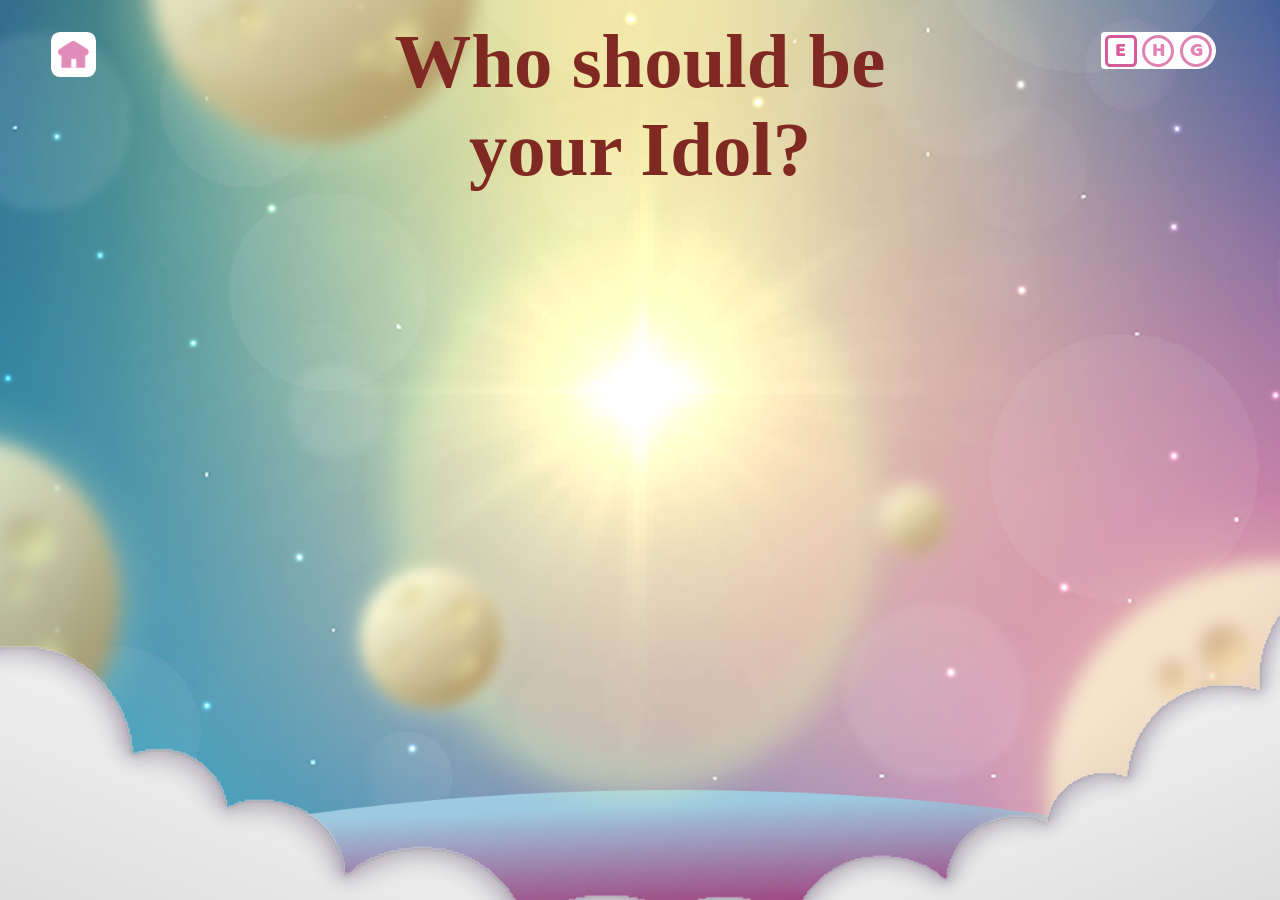
==== index.html @ 51951b3b "." ====
<!doctype html>
<html lang="en">
  <head>
    <meta charset="UTF-8" />
    <meta name="viewport" content="width=device-width, initial-scale=1.0" />
    <title>Document</title>
    <link rel="stylesheet" href="./assets/css/style.css" />
  </head>
  <body>
    <a class="home-button home-btn" href="index.html">
      <img src="./assets/images/home-btn.png" alt="" />
    </a>
    <div class="page-title">
      <span data-lang-key="title"></span>
    </div>

    <!-- nav-container -->
    <div class="language-container">
      <div class="english active">E</div>
      <div class="hindi">H</div>
      <div class="gujrati">G</div>
    </div>

    <style>
      main {
        position: fixed;
        left: 50%;
        bottom: 0;
        transform: translateX(-50%);

        width: 70vw;
        height: 50vw;
        display: none;
        background-color: red;
      }
      main img {
        width: 10%;
      }
      .character {
        position: absolute;
        bottom: -18vw;
        left: 50%;
        transform: translate(-50%, -50%);
        width: 14vw;
        height: 36vw;
        background-color: white;
      }

      .body {
        position: absolute;
        width: 75%;
        bottom: 0;
        left: 50%;
        transform: translateX(-50%);
        z-index: 100;
      }
      .x-shadow {
        position: absolute;
        width: 70%;
        bottom: -2%;
        left: 55%;
        transform: translateX(-50%);
        z-index: 5;
      }
      .neck {
        position: absolute;
        width: 18%;
        top: 26%;
        left: 49%;
        transform: translateX(-50%);
        z-index: 10;
      }
      .face {
        position: absolute;
        width: 50%;
        top: 6%;
        left: 50%;
        transform: translateX(-50%);
        z-index: 50;
      }

      .eye {
        width: 15%;
        z-index: 5 !important;
      }
      .eye-1 {
        position: absolute;
        top: 16.5%;
        left: 42%;
        transform: translateX(-50%);
        z-index: 50;
      }
      .eye-2 {
        position: absolute;
        top: 16.5%;
        left: 58%;
        transform: translateX(-50%);
        z-index: 50;
      }

      .topic {
        position: absolute;
        width: 20vw;
        background-color: white;
      }

      .topic-1 {
        top: 10%;
        transform: translate(-50%, -50%);
      }
    </style>
    <main>
      <div class="character">
        <img class="body" src="./assets/images/body.png" alt="" />
        <!-- <img class="shadow" src="./assets/images/shadow.png" alt="" /> -->

        <img class="face" src="./assets/images/face.png" alt="" />
        <img class="neck" src="./assets/images/neck.png" alt="" />

        <img class="eye eye-1" src="./assets/images/eye.png" alt="" />
        <img class="eye eye-2" src="./assets/images/eye.png" alt="" />
      </div>

      <a class="topic topic-1">
        <img src="./assets/images/title.png" alt="" />
        <img src="./assets/images/dots.png" alt="" />
        <span data-lang-key="title-1"></span>
      </a>
      <a class="topic topic-2">
        <img src="./assets/images/title.png" alt="" />
        <img src="./assets/images/dots.png" alt="" />
        <span data-lang-key="title-2"></span>
      </a>
      <a class="topic topic-3">
        <img src="./assets/images/title.png" alt="" />
        <img src="./assets/images/dots.png" alt="" />
        <span data-lang-key="title-3"></span>
      </a>
    </main>
    <script src="./assets/js/app.js"></script>
  </body>
</html>
---- assets/css/style.css ----
@font-face {
  font-family: "BalooRegular";
  src: url("../../fonts/Baloo Regular 400.ttf") format("truetype");
  font-weight: 400;
  font-style: normal;
  font-display: swap;
}

@font-face {
  font-family: "BerkshireSwash";
  src: url("../../fonts/BerkshireSwash-Regular.ttf") format("truetype");
  font-weight: 400;
  font-style: normal;
}

@font-face {
  font-family: "NotoSansGujaratiBold";
  src: url("../../fonts/NotoSansGujarati-Bold.ttf") format("truetype");
  font-weight: 700;
  font-style: normal;
  font-display: swap;
}

@font-face {
  font-family: "NotoSansGujaratiRegular";
  src: url("../../fonts/NotoSansGujarati-Regular.ttf") format("truetype");
  font-weight: 400;
  font-style: normal;
  font-display: swap;
}

@font-face {
  font-family: BarlowCondensedBold;
  src: url("../../fonts/BarlowCondensed-ExtraBold.ttf") format("truetype");
  font-weight: 700;
  font-style: normal;
  font-display: swap;
}

*,
*::before,
*::after {
  box-sizing: border-box;
  margin: 0;
  padding: 0;
}

html,
body {
  margin: 0;
  padding: 0;
  width: 100%;
  height: 100%;
}

body {
  width: 100vw !important;
  height: 100%;
  background-image: url("../images/bg\ 1.png");
  background-size: cover;
  background-repeat: no-repeat;
  background-position: center;
  background-attachment: fixed;
  overflow-x: hidden;
  opacity: 1;
  transition: opacity 0.5s ease;
}

.home-btn {
  position: fixed;
  top: 2.5vw;
  left: 4%;
  width: 3.5vw;
  height: 3.5vw;
  background-color: white;
  border-radius: 0.7vw;
  z-index: 1000;
  transition: transform 0.2s ease;
  cursor: pointer;
  display: flex;
  justify-content: center;
  align-items: center;
}

.home-btn:hover img {
  transform: scale(1.2);
  opacity: 1;
}

.home-btn img {
  width: 70%;
  display: block;
  opacity: 0.7;
  transform: scale(1);
  transition: transform 0.1s ease-out , opacity 0.3s ease;
}

.page-title {
  position: fixed;
  top: 2%;
  left: 50%;
  height: auto;
  text-align: center;
  z-index: 10000;
  transition: opacity 3s ease;
  transform: translateX(-50%);
}

.page-title span {
  font-size: 6vw;
  text-align: center;
  color: #802922;
  font-family: "BerkshireSwash";
  display: block;
  font-weight: bolder !important;
}

.language-container {
  position: fixed;
  top: 2.5vw;
  right: 5%;
  display: flex;
  width: 9vw;
  padding: 0.2vw 0.3vw;
  height: auto;
  justify-content: space-between;
  align-items: center;
  font-family: "BalooRegular";
  background-color: white;
  border-radius: 50vw;
  pointer-events: auto;
  z-index: 1000;
  overflow: hidden;
  transition: border-radius 0.3s ease;
}

.language-container div {
  width: 2.5vw;
  height: 2.5vw;
  font-size: 1.6vw;
  text-align: center;
  border: 0.3vw solid #d55b9ac1;
  background: transparent !important;
  color: #d55b9ac1;
  cursor: pointer;
  display: flex;
  justify-content: center;
  align-items: center;
  border-radius: 50%;
  font-family: "BalooRegular", sans-serif;
  transition:
    border-radius 0.3s ease,
    color 0.3s ease,
    border 0.3s ease-out
}

.language-container div:hover {
  color: #D55B9A;
  border: 0.3vw solid #D55B9A;

}

.language-container div.active {
  border-radius: 0.4vw;
  color: #D55B9A;
  border: 0.3vw solid #D55B9A;
}

/* English active: left side radius 5% */
.language-container.active-english {
  border-top-left-radius: 10vw;
  border-bottom-left-radius: 10vw;
  border-top-right-radius: 50vw;
  border-bottom-right-radius: 50vw;
}

/* Hindi active: both sides radius 5% */
.language-container.active-hindi {
  border-radius: 10vw;
}

/* Gujarati active: right side radius 5% */
.language-container.active-gujrati {
  border-top-left-radius: 50vw;
  border-bottom-left-radius: 50vw;
  border-top-right-radius: 10vw;
  border-bottom-right-radius: 10vw;
}

.pranam-container {
  position: absolute;
  width: 45vw;
  height: auto;
  top: 50% !important;
  left: 50% !important;
  transform: translate(-50%, -50%);
  display: flex;
  justify-content: center;
  align-items: center;
}

.pranam-container>.pranam-img {
  position: relative;
  width: 85%;
  height: auto;
  display: block;
}

.pranam-container>.pranam-img>img {
  width: 100%;
  display: block;
}

.pranam-img span {
  z-index: 15;
  position: absolute;
  top: 17%;
  left: 50%;
  font-size: 3.4vw;
  transform: translateX(-50%);
  font-family: "BalooRegular";
  color: #EF6348;
}

.pranam-container .home-btn-1 {
  position: absolute;
  top: 88%;
  left: 50%;
  transform: translateX(-50%) scale(1);
  width: 15vw;
  height: auto;
  transition: transform 0.2s ease;
  transform-origin: center center;
}

.pranam-container .home-btn-1:hover {
  transform: translateX(-50%) scale(1.15);
}

.pranam-container .home-btn-1 img {
  width: 100%;
  display: block;
}

.home-btn-1 span {
  z-index: 15;
  position: absolute;
  top: 45%;
  left: 38%;
  font-size: 2.5vw;
  transform: translateY(-40%);
  font-family: "BalooRegular";
  color: white;
}

.back-btn {
  position: absolute;
  left: 4%;
  top: 4%;
  width: 3vw;
  height: 3vw;
  background-color: #D55B9A;
  border-radius: 50%;
  display: flex;
  justify-content: center;
  align-items: center;
  text-decoration: none;
  transform: scale(1);
  transition: transform 0.3s ease;
  z-index: 50;
}

.back-btn i {
  color: white;
  font-size: 1vw;
  transition: font-size 0.3s ease;
}

.back-btn:hover {
  transform: scale(1.05);
  background-color: white;
}

.back-btn:hover i {
  font-size: 1.2vw;
  color: #D55B9A !important;
}
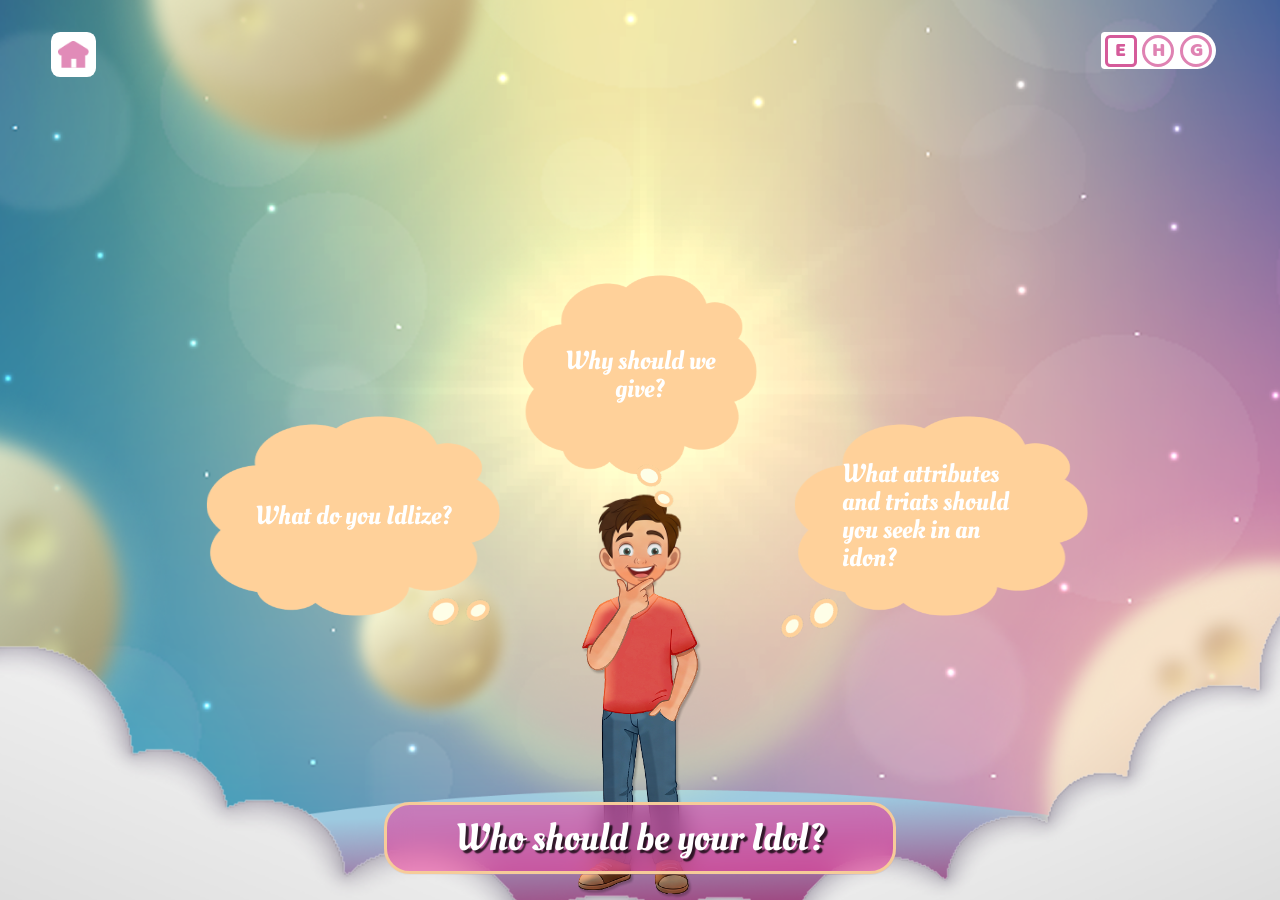
==== commit e7348d00: "." ====
--- a/index.html
+++ b/index.html
@@ -5,115 +5,108 @@
     <meta name="viewport" content="width=device-width, initial-scale=1.0" />
     <title>Document</title>
     <link rel="stylesheet" href="./assets/css/style.css" />
+    <link rel="stylesheet" href="./assets/css/page.css" />
   </head>
+
+  <style>
+    .page-title {
+      position: fixed;
+      bottom: 2vw !important;
+      left: 50%;
+      width: 40%;
+      text-align: center;
+      z-index: 10000;
+      transition: opacity 3s ease;
+      transform: translateX(-50%);
+      background-color: rgba(245, 40, 146, 48%);
+      backdrop-filter: blur(1vw);
+      -webkit-backdrop-filter: blur(1vw);
+      padding: 0.5vw 0;
+      border: 0.3vw solid #f6cb99;
+      border-radius: 2vw;
+    }
+
+    .page-title span {
+      font-size: 3vw;
+      text-align: center;
+      color: white;
+      font-family: "OleoScript";
+      display: block;
+      font-weight: bolder !important;
+      text-shadow: 0.2vw 0.2vw 0.1vw rgba(0, 0, 0, 0.76);
+    }
+
+    .topic {
+      position: absolute;
+      display: block;
+      width: 22vw;
+      height: 15vw;
+      text-decoration: none;
+    }
+
+    .topic-frame {
+      position: relative;
+      width: 100%;
+      height: 100%;
+    }
+
+    .topic-white-border,
+    .topic-video-mask {
+      position: absolute;
+      inset: 0;
+
+      -webkit-mask-image: url("./assets/images/title.png");
+      mask-image: url("./assets/images/title.png");
+
+      -webkit-mask-size: 100% 100%;
+      mask-size: 100% 100%;
+
+      -webkit-mask-repeat: no-repeat;
+      mask-repeat: no-repeat;
+
+      -webkit-mask-position: center;
+      mask-position: center;
+    }
+
+    .topic-white-border {
+      background-color: #ffd19a;
+      transform: scale(1.04);
+      z-index: 1;
+    }
+
+    .topic-video-mask {
+      transform: scale(1);
+      z-index: 5;
+      overflow: hidden;
+    }
+
+    .topic-video-mask video {
+      width: 100%;
+      height: 100%;
+      object-fit: cover;
+      display: block;
+    }
+  </style>
+
   <body>
     <a class="home-button home-btn" href="index.html">
       <img src="./assets/images/home-btn.png" alt="" />
     </a>
+
     <div class="page-title">
       <span data-lang-key="title"></span>
     </div>
 
-    <!-- nav-container -->
     <div class="language-container">
       <div class="english active">E</div>
       <div class="hindi">H</div>
       <div class="gujrati">G</div>
     </div>
 
-    <style>
-      main {
-        position: fixed;
-        left: 50%;
-        bottom: 0;
-        transform: translateX(-50%);
-
-        width: 70vw;
-        height: 50vw;
-        display: none;
-        background-color: red;
-      }
-      main img {
-        width: 10%;
-      }
-      .character {
-        position: absolute;
-        bottom: -18vw;
-        left: 50%;
-        transform: translate(-50%, -50%);
-        width: 14vw;
-        height: 36vw;
-        background-color: white;
-      }
-
-      .body {
-        position: absolute;
-        width: 75%;
-        bottom: 0;
-        left: 50%;
-        transform: translateX(-50%);
-        z-index: 100;
-      }
-      .x-shadow {
-        position: absolute;
-        width: 70%;
-        bottom: -2%;
-        left: 55%;
-        transform: translateX(-50%);
-        z-index: 5;
-      }
-      .neck {
-        position: absolute;
-        width: 18%;
-        top: 26%;
-        left: 49%;
-        transform: translateX(-50%);
-        z-index: 10;
-      }
-      .face {
-        position: absolute;
-        width: 50%;
-        top: 6%;
-        left: 50%;
-        transform: translateX(-50%);
-        z-index: 50;
-      }
-
-      .eye {
-        width: 15%;
-        z-index: 5 !important;
-      }
-      .eye-1 {
-        position: absolute;
-        top: 16.5%;
-        left: 42%;
-        transform: translateX(-50%);
-        z-index: 50;
-      }
-      .eye-2 {
-        position: absolute;
-        top: 16.5%;
-        left: 58%;
-        transform: translateX(-50%);
-        z-index: 50;
-      }
-
-      .topic {
-        position: absolute;
-        width: 20vw;
-        background-color: white;
-      }
-
-      .topic-1 {
-        top: 10%;
-        transform: translate(-50%, -50%);
-      }
-    </style>
     <main>
       <div class="character">
+        <img class="shadow" src="./assets/images/shadow.png" alt="" />
         <img class="body" src="./assets/images/body.png" alt="" />
-        <!-- <img class="shadow" src="./assets/images/shadow.png" alt="" /> -->
-
         <img class="face" src="./assets/images/face.png" alt="" />
         <img class="neck" src="./assets/images/neck.png" alt="" />
 
@@ -121,22 +114,99 @@
         <img class="eye eye-2" src="./assets/images/eye.png" alt="" />
       </div>
 
-      <a class="topic topic-1">
-        <img src="./assets/images/title.png" alt="" />
-        <img src="./assets/images/dots.png" alt="" />
-        <span data-lang-key="title-1"></span>
+      <a class="topic topic-1" href="topic-1.html">
+        <div class="topic-frame">
+          <div class="topic-white-border"></div>
+
+          <div class="topic-video-mask">
+            <video
+              src="./assets/videos/1.mp4"
+              autoplay
+              muted
+              loop
+              playsinline
+            ></video>
+          </div>
+
+          <img class="dots" src="./assets/images/dots.png" alt="" />
+          <span data-lang-key="title-1"></span>
+        </div>
       </a>
-      <a class="topic topic-2">
-        <img src="./assets/images/title.png" alt="" />
-        <img src="./assets/images/dots.png" alt="" />
-        <span data-lang-key="title-2"></span>
+
+      <a class="topic topic-2" href="topic-2.html">
+        <div class="topic-frame">
+          <div class="topic-white-border"></div>
+
+          <div class="topic-video-mask">
+            <video
+              src="./assets/videos/2.mp4"
+              autoplay
+              muted
+              loop
+              playsinline
+            ></video>
+          </div>
+
+          <img class="dots" src="./assets/images/dots.png" alt="" />
+          <span data-lang-key="title-2"></span>
+        </div>
       </a>
-      <a class="topic topic-3">
-        <img src="./assets/images/title.png" alt="" />
-        <img src="./assets/images/dots.png" alt="" />
-        <span data-lang-key="title-3"></span>
+
+      <a class="topic topic-3" href="topic-3.html">
+        <div class="topic-frame">
+          <div class="topic-white-border"></div>
+
+          <div class="topic-video-mask">
+            <video
+              src="./assets/videos/3.mp4"
+              autoplay
+              muted
+              loop
+              playsinline
+            ></video>
+          </div>
+
+          <img class="dots" src="./assets/images/dots.png" alt="" />
+          <span data-lang-key="title-3"></span>
+        </div>
       </a>
     </main>
+
+    <script>
+      const main = document.querySelector("main");
+      const topics = document.querySelectorAll(".topic");
+
+      topics.forEach((topic) => {
+        topic.addEventListener("mouseenter", () => {
+          main.classList.remove(
+            "hover-topic-1",
+            "hover-topic-2",
+            "hover-topic-3",
+          );
+
+          if (topic.classList.contains("topic-1")) {
+            main.classList.add("hover-topic-1");
+          }
+
+          if (topic.classList.contains("topic-2")) {
+            main.classList.add("hover-topic-2");
+          }
+
+          if (topic.classList.contains("topic-3")) {
+            main.classList.add("hover-topic-3");
+          }
+        });
+
+        topic.addEventListener("mouseleave", () => {
+          main.classList.remove(
+            "hover-topic-1",
+            "hover-topic-2",
+            "hover-topic-3",
+          );
+        });
+      });
+    </script>
+
     <script src="./assets/js/app.js"></script>
   </body>
 </html>
--- a/assets/css/style.css
+++ b/assets/css/style.css
@@ -7,8 +7,8 @@
 }
 
 @font-face {
-  font-family: "BerkshireSwash";
-  src: url("../../fonts/BerkshireSwash-Regular.ttf") format("truetype");
+  font-family: "BowlbyOne";
+  src: url("../../fonts/BowlbyOne-Regular.ttf") format("truetype");
   font-weight: 400;
   font-style: normal;
 }
@@ -30,8 +30,8 @@
 }
 
 @font-face {
-  font-family: BarlowCondensedBold;
-  src: url("../../fonts/BarlowCondensed-ExtraBold.ttf") format("truetype");
+  font-family: "OleoScript";
+  src: url("../../fonts/OleoScript-Regular.ttf") format("truetype");
   font-weight: 700;
   font-style: normal;
   font-display: swap;
@@ -92,28 +92,9 @@
   display: block;
   opacity: 0.7;
   transform: scale(1);
-  transition: transform 0.1s ease-out , opacity 0.3s ease;
-}
-
-.page-title {
-  position: fixed;
-  top: 2%;
-  left: 50%;
-  height: auto;
-  text-align: center;
-  z-index: 10000;
-  transition: opacity 3s ease;
-  transform: translateX(-50%);
-}
-
-.page-title span {
-  font-size: 6vw;
-  text-align: center;
-  color: #802922;
-  font-family: "BerkshireSwash";
-  display: block;
-  font-weight: bolder !important;
-}
+  transition: transform 0.1s ease-out, opacity 0.3s ease;
+}
+
 
 .language-container {
   position: fixed;
@@ -187,6 +168,327 @@
   border-bottom-right-radius: 10vw;
 }
 
+body[data-lang="hi"] .topic span,
+body[data-lang="gu"] .topic span {
+  font-size: 1.55vw;
+  line-height: 1.4;
+  font-weight: bolder;
+}
+
+body[data-lang="hi"] .page-title span,
+body[data-lang="gu"] .page-title span {
+  font-size: 2.4vw;
+  line-height: 1.15;
+  font-weight: bolder;
+}
+
+main {
+  position: fixed;
+  left: 50%;
+  bottom: 0;
+  transform: translateX(-50%);
+  width: 70vw;
+  height: 50vw;
+  display: block;
+}
+
+main img {
+  width: 10%;
+}
+
+.character {
+  position: absolute;
+  bottom: -18vw;
+  left: 50%;
+  transform: translate(-50%, -50%);
+  width: 13vw;
+  height: 36vw;
+  transition: transform 0.45s cubic-bezier(0.34, 1.56, 0.64, 1);
+}
+
+.body {
+  position: absolute;
+  width: 75%;
+  bottom: 0;
+  left: 50%;
+  transform: translateX(-50%);
+  z-index: 100;
+}
+
+.shadow {
+  position: absolute;
+  width: 70%;
+  bottom: 0%;
+  left: 50%;
+  transform: translateX(-50%);
+  z-index: 1;
+  opacity: 0;
+  transition:
+    transform 0.45s cubic-bezier(0.34, 1.56, 0.64, 1),
+    opacity 0.35s ease;
+  display: block;
+}
+
+.neck {
+  position: absolute;
+  width: 18%;
+  top: 28%;
+  left: 50%;
+  transform: translateX(-50%);
+  z-index: 10;
+}
+
+.face {
+  position: absolute;
+  width: 50%;
+  top: 12%;
+  left: 50%;
+  transform: translateX(-50%) rotate(0deg);
+  transform-origin: center center;
+  z-index: 50;
+  transition: transform 0.3s ease;
+}
+
+.eye {
+  width: 15%;
+  z-index: 1 !important;
+  transition: transform 0.3s ease;
+}
+
+.eye-1 {
+  position: absolute;
+  top: 22%;
+  left: 42%;
+  transform: translateX(-50%);
+}
+
+.eye-2 {
+  position: absolute;
+  top: 22%;
+  left: 59%;
+  transform: translateX(-50%);
+}
+
+/* topic-1 hover */
+main.hover-topic-1 .character {
+  transform: translate(-55%, -50%);
+}
+
+main.hover-topic-1 .shadow {
+  opacity: 1;
+  transform: translateX(-50%) translateX(10%);
+}
+
+main.hover-topic-1 .face {
+  transform: translateX(-50%) rotate(8deg);
+}
+
+main.hover-topic-1 .eye-1 {
+  left: 42%;
+  transform: translateX(-50%) translate(-0.42vw, -0.55vw) rotate(8deg);
+}
+
+main.hover-topic-1 .eye-2 {
+  left: 59%;
+  transform: translateX(-50%) translate(-0.42vw, -0.18vw) rotate(8deg);
+}
+
+/* topic-2 hover */
+main.hover-topic-2 .character {
+  transform: translate(-50%, -48%);
+}
+
+main.hover-topic-2 .shadow {
+  opacity: 1;
+  transform: translateX(-50%) translateY(1%);
+
+}
+
+main.hover-topic-2 .face {
+  transform: translateX(-50%) rotate(0deg);
+}
+
+main.hover-topic-2 .eye {
+  transform: translateX(-50%) translateY(-0.4vw);
+}
+
+/* topic-3 hover */
+main.hover-topic-3 .character {
+  transform: translate(-45%, -50%);
+}
+
+main.hover-topic-3 .shadow {
+  opacity: 1;
+  transform: translateX(-50%) translateX(-8%);
+}
+
+main.hover-topic-3 .face {
+  transform: translateX(-50%) rotate(-8deg);
+}
+
+main.hover-topic-3 .eye-1 {
+  left: 42%;
+  transform: translateX(-50%) translate(0.42vw, -0.18vw) rotate(-8deg);
+}
+
+main.hover-topic-3 .eye-2 {
+  left: 59%;
+  transform: translateX(-50%) translate(0.42vw, -0.55vw) rotate(-8deg);
+}
+
+.topic {
+  position: absolute;
+  width: 20vw;
+  transition: transform 0.6s ease;
+  cursor: pointer;
+}
+
+.topic-1 {
+  left: 18%;
+  top: 40%;
+  transform: translate(-50%, -50%) scale(1);
+}
+
+.topic-2 {
+  top: 18%;
+  left: 50%;
+  transform: translate(-50%, -50%) scale(1);
+}
+
+.topic-3 {
+  top: 40%;
+  right: -15%;
+  transform: translate(-50%, -50%) scale(1);
+}
+
+.topic:hover {
+  transform: translate(-50%, -50%) scale(1.1);
+}
+
+.topic-frame {
+  position: relative;
+  width: 90%;
+}
+
+.topic-2 .topic-frame {
+  width: 80%;
+  margin: auto;
+}
+
+.title-border {
+  width: 100% !important;
+  display: block;
+  position: relative;
+  z-index: 20;
+  pointer-events: none;
+}
+
+
+
+.topic .dots {
+  position: absolute;
+  width: 25% !important;
+  z-index: 25;
+  top: 50%;
+  transform: translateY(-50%);
+}
+
+.topic-1 .dots {
+  top: 15vw;
+  right: 0vw;
+}
+
+.topic-2 .dots {
+  top: 15vw;
+  right: 5.4vw;
+  transform: rotate(60deg);
+}
+
+.topic-3 .dots {
+  top: 14vw;
+  left: -2vw;
+  transform: rotate(160deg);
+}
+
+.topic span {
+  position: absolute;
+  width: 70%;
+  font-size: 2vw;
+  font-family: "OleoScript";
+  color: white;
+  line-height: 1.1;
+  top: 50%;
+  left: 50%;
+  transform: translate(-50%, -50%);
+  z-index: 2;
+  transition:
+    left 0.7s ease,
+    transform 0.7s ease;
+}
+
+.topic-1 span {
+  text-align: right;
+}
+
+.topic-2 span {
+  text-align: center;
+}
+
+.topic-3 span {
+  text-align: left;
+}
+
+.topic-1:hover span {
+  left: -8vw;
+}
+
+.topic-2:hover span {
+  left: 23vw;
+}
+
+.topic-3:hover span {
+  left: 26vw;
+}
+
+.pages {
+  position: fixed;
+  left: 2vw;
+  top: 50%;
+  transform: translateY(-50%);
+  z-index: 1000;
+  display: flex;
+  justify-content: center;
+  align-items: center;
+  flex-direction: column;
+  width: 5vw;
+  height: auto;
+  gap: 1vw;
+}
+
+.page {
+  text-decoration: none;
+  font-size: 2vw;
+  width: 3.5vw;
+  height: 3.5vw;
+  color: #D55B9A;
+  border: 0.3vw solid #D55B9A;
+  background-color: white;
+  border-radius: 50%;
+  display: flex;
+  justify-content: center;
+  align-items: center;
+  font-family: "BalooRegular";
+  transition: background-color 0.3s ease, color 0.3s ease, border 0.3s ease;
+}
+
+.page:hover {
+  background-color: #D55B9A;
+  color: white;
+  border: 0.3vw solid white;
+}
+
+
+
 .pranam-container {
   position: absolute;
   width: 45vw;
